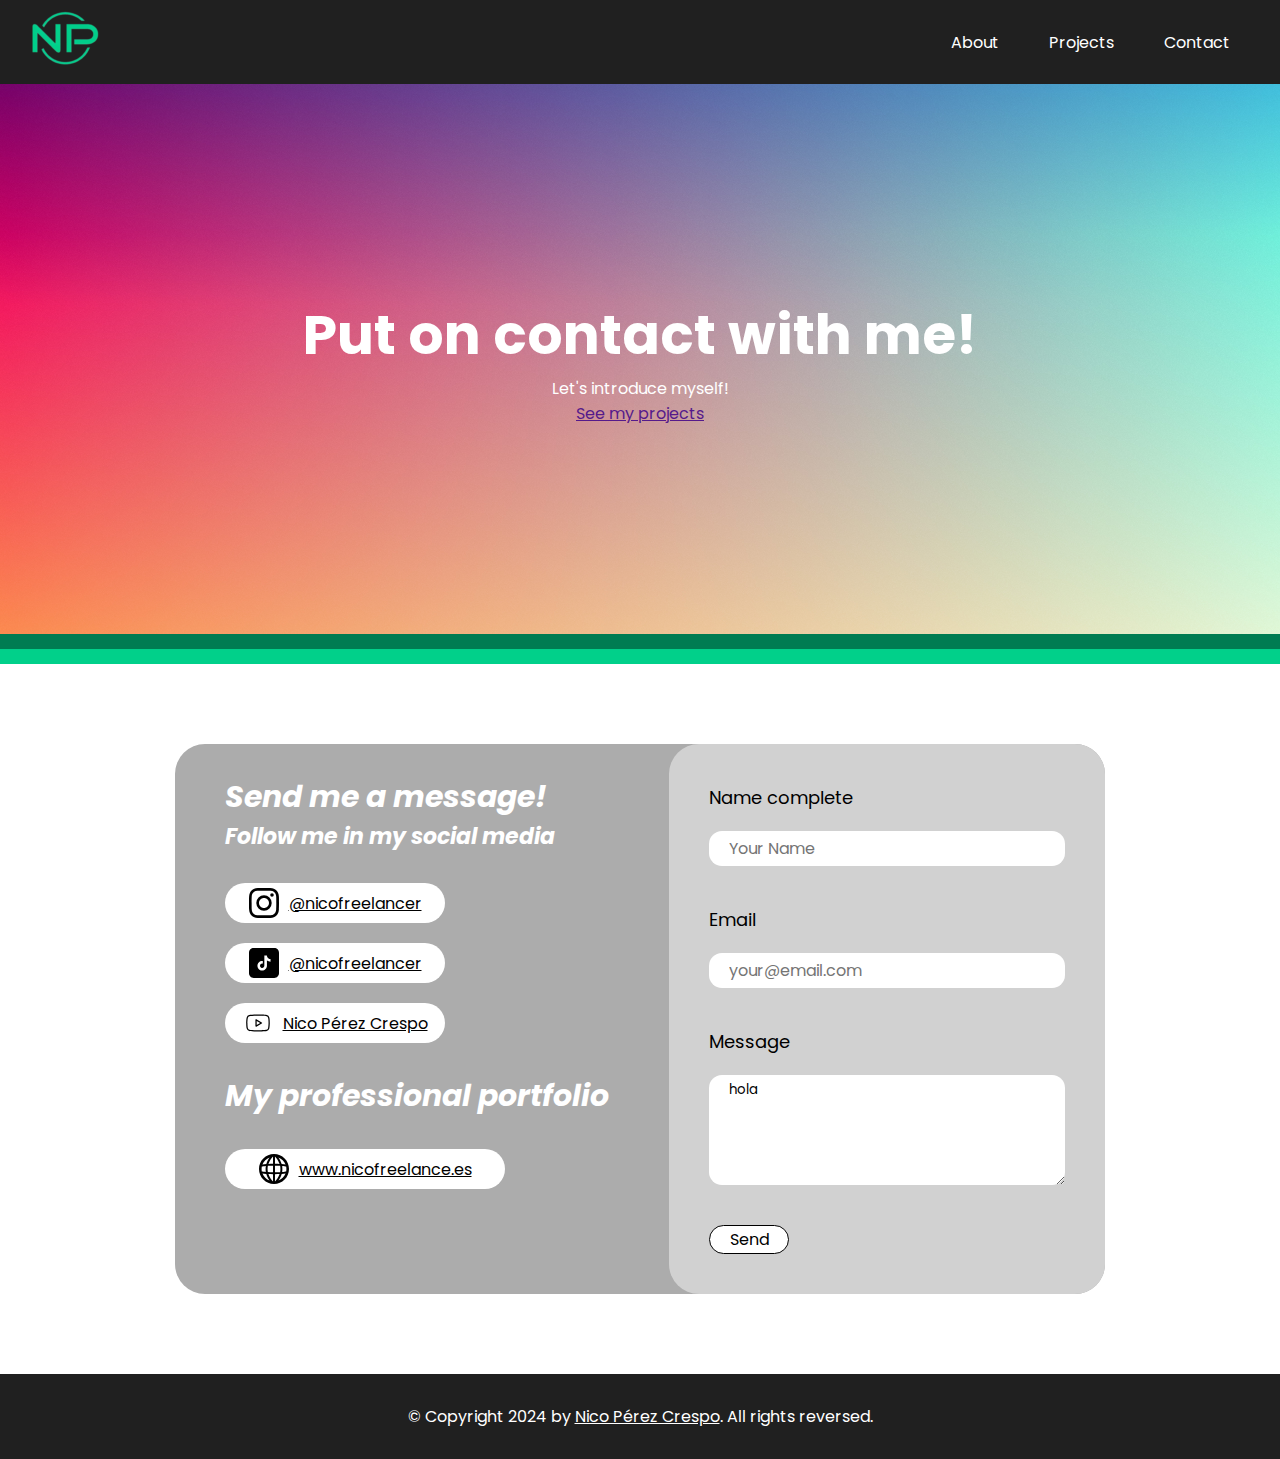
==== html/contact.html @ a0541262 "add contact and project pages" ====
<!DOCTYPE html>
<html lang="en">
<head>
    <meta charset="UTF-8">
    <meta name="viewport" content="width=device-width, initial-scale=1.0">
    <title>Document</title>
    <link rel="stylesheet" href="../css/style.css">
</head>
<body>
    <header>
        <nav> <!-- constant content-->
            <a href="index.html">
                <img src="../images/logo.png" alt="logo">
            </a>
            <ul class="elements-list">                
                <li><a class="nav-element" href="index.html#main">About</a></li>
                <li><a class="nav-element" href="projects.html">Projects</a></li>
                <li><a class="nav-element" href="contact.html">Contact</a></li>
            </ul>
        </nav>
        <div class="banner">
            <h1 class="main-title">Put on contact with me!</h1>
            <p class="main-description">Let's introduce myself!</p>
            <a href="">See my projects</a>
        </div>
    </header>
    <main>
        <div id="form-container">
            <div id="social-container">
                <h3 class="form-subtitle">Send me a message!</h3>
                <h3 id="social-title">Follow me in my social media</h3>
                <div class="rrss-list-container">
                    <a href="https://www.instagram.com/nicofreelancer/" class="rrss-section">
                        <img class="icon" src="../images/instagram.svg" alt="" srcset="">
                        <p>@nicofreelancer</p>
                    </a> 
                    <a href="https://www.instagram.com/nicofreelancer/" class="rrss-section">
                        <img class="icon" src="../images/tik-tok.svg" alt="" srcset="">
                        <p>@nicofreelancer</p>
                    </a> 
                    <a href="https://www.instagram.com/nicofreelancer/" class="rrss-section">
                        <img class="icon" src="../images/you-tube.svg" alt="" srcset="">
                        <p>Nico Pérez Crespo</p>
                    </a> 
                </div>
                <h3 class="form-subtitle">My professional portfolio</h3>
                <div class="rrss-list-container">
                    <a id="my-web" href="https://www.instagram.com/nicofreelancer/" class="rrss-section">
                        <img class="icon" src="../images/web.svg" alt="" srcset="">
                        <p>www.nicofreelance.es</p>
                    </a> 
                </div>
            </div>
            <form>
                <div class="contact-field">
                    <label for="name">Name complete</label>
                    <input class="field" id="name" type="text" placeholder="Your Name">
                </div>
                <div class="contact-field">
                    <label for="mail">Email</label>
                    <input class="field" id="mail" type="email" placeholder="your@email.com">
                </div>
                <div class="contact-field">
                    <label for="message">Message</label>
                    <textarea class="field" id="message" type="textarea" placeholder="Your message...">hola</textarea>
                </div>
                
                
                <input type="submit" id="btn-submit" value="Send">
            </form>
        </div>
        
        
    </main>
    <footer> <!-- constant content-->
        <p class="footer-text">
            © Copyright 2024 by <a href="https://nicofreelance.es/" class="footer-link">Nico Pérez Crespo</a>. All rights reversed.
        </p>
    </footer>
</body>
</html>
---- css/style.css ----
@import url('https://fonts.googleapis.com/css2?family=Poppins:ital,wght@0,100;0,200;0,300;0,400;0,500;0,600;0,700;0,800;0,900;1,100;1,200;1,300;1,400;1,500;1,600;1,700;1,800;1,900&display=swap');

/* global styles */
*{
    margin: 0;
    font-family: poppins;
}

h3{
    font-size: 35px;
    font-style: italic;
}

/* navigator styles */
nav{
    padding-left: 20px;
    display: flex;
    align-items: center;
    background-color: rgb(32, 32, 32);
}

.elements-list{
    display: flex;
    gap: 50px;
    position: absolute;
    right: 50px;
    list-style: none;
}

.nav-element{
    color: white;
    text-decoration: none;
}

.nav-element:hover{
    color: #01d08a;
    text-decoration: underline;
}

/* header styles */
.banner {
    background-image: url("../images/banner.jpg");
    background-size: cover;
    background-position: center;
    padding: 50px;
    display: flex;
    flex-direction: column;
    align-items: center;
    text-align: center;
    height: 50vh;
    justify-content: center;
}

.main-title{
    color: white;
    font-size: 50px;  
}

.main-description{
    color: white;
}

#about-me-subtitle{
    text-shadow: 2px 2px 5px #01d08a;
}


/* footer styles */
footer{
    background-color: rgb(32, 32, 32);
    padding: 30px;
}

.footer-text{
    color: white;
    text-align: center;
}

.footer-link{
    color: white;
}



/* responsive styles */
/* mobile phone */
@media screen and (max-width:600px){
    .main-title{
        font-size: 35px;
    }
    .banner{
        height: 20vh;
    }
    .footer-text{
        font-size: 13px;
    }
    .elements-list{
        gap: 28px;
        right: 30px;
    }
    main{
        padding: 30px;
        flex-direction: column;
    }
    #img-me{
        margin-top: 30px;
        width: 350px;
    }
    #biography{
        font-size: 14px;
    }
    h3{
        font-size: 28px;
    }
    #form-container{
        flex-direction: column;
        padding-left: 0px;
        padding-top: 30px;
    }
}

/* tablet */
@media screen and (min-width:600px) and  (max-width:1200px)  {
    main{
        padding: 30px 40px;
        gap: 40px;
    }
    #img-me{
        width: 300px;
    }
    #biography{
        font-size: 15px;
    }
    h3{
        font-size: 28px;
    }
    #form-container{
        padding-left: 20px;
    }
}

/* pc */
@media screen and (min-width:1200px)  {
    main{
        padding: 80px 150px;
        gap: 70px;

    }
    #img-me{
        width: 500px;
    }
    #biography{
        font-size: 20px;
    }
    label{
        font-size: 18px;
    }
    input{
        font-size: 16px;
    }
    #form-container{
        padding-left: 20px;
    }
    .main-title{
        font-size: 55px;
    }
}

#biography{
    margin-top: 20px;
}


/* main styles */
main{
    border-top: 30px groove #01d08a;
    display: flex;
    justify-content: center;
    align-items: center;
}

#img-me{
    border-radius: 100%;
}

/* contact styles */
#form-container{
    background-color: rgb(172, 172, 172);
    display: flex;
    gap: 30px;
    border-radius: 30px;
    justify-content: center;
}
form{
    display: flex;
    flex-direction: column;
    gap: 40px;
    background-color: rgb(209, 209, 209);
    padding: 40px;
    border-radius: 30px;
}

.form-subtitle{
    color: white;
    font-size: 30px;
}

.contact-field{
    display: flex;
    flex-direction: column;
    gap: 20px;
}

#social-container{
    padding: 30px;
}

.field{
    border-radius: 13px;
    background-color: rgb(255, 255, 255);
    border: none;
    padding: 5px 20px;
}

#message{
    height: 100px;
}
#social-title{
    color: white;
    font-size: 22px;
}

#btn-submit{
    width: 80px;
    background-color: white;
    border-radius: 20px;
    border: 1px solid black;
}

#btn-submit:hover{
    background-color: rgb(61, 61, 61);
    color: white;
    cursor: pointer;
    transition-duration: 0.2s;
}

.rrss-list-container{
    margin-top: 30px;
    margin-bottom: 30px;
    gap: 20px;
    display: flex;
    flex-direction: column;
}

.icon{
    width: 30px;
}

.rrss-section{
    display: flex;
    gap: 10px;
    align-items: center;
    color:black;
    background-color: white;
    width: 190px;
    padding: 5px 15px;
    border-radius: 20px;
    justify-content: center;
}

#my-web{
    width: 250px;
}

.rrss-section:hover{
    background-color: rgb(223, 223, 223);
}
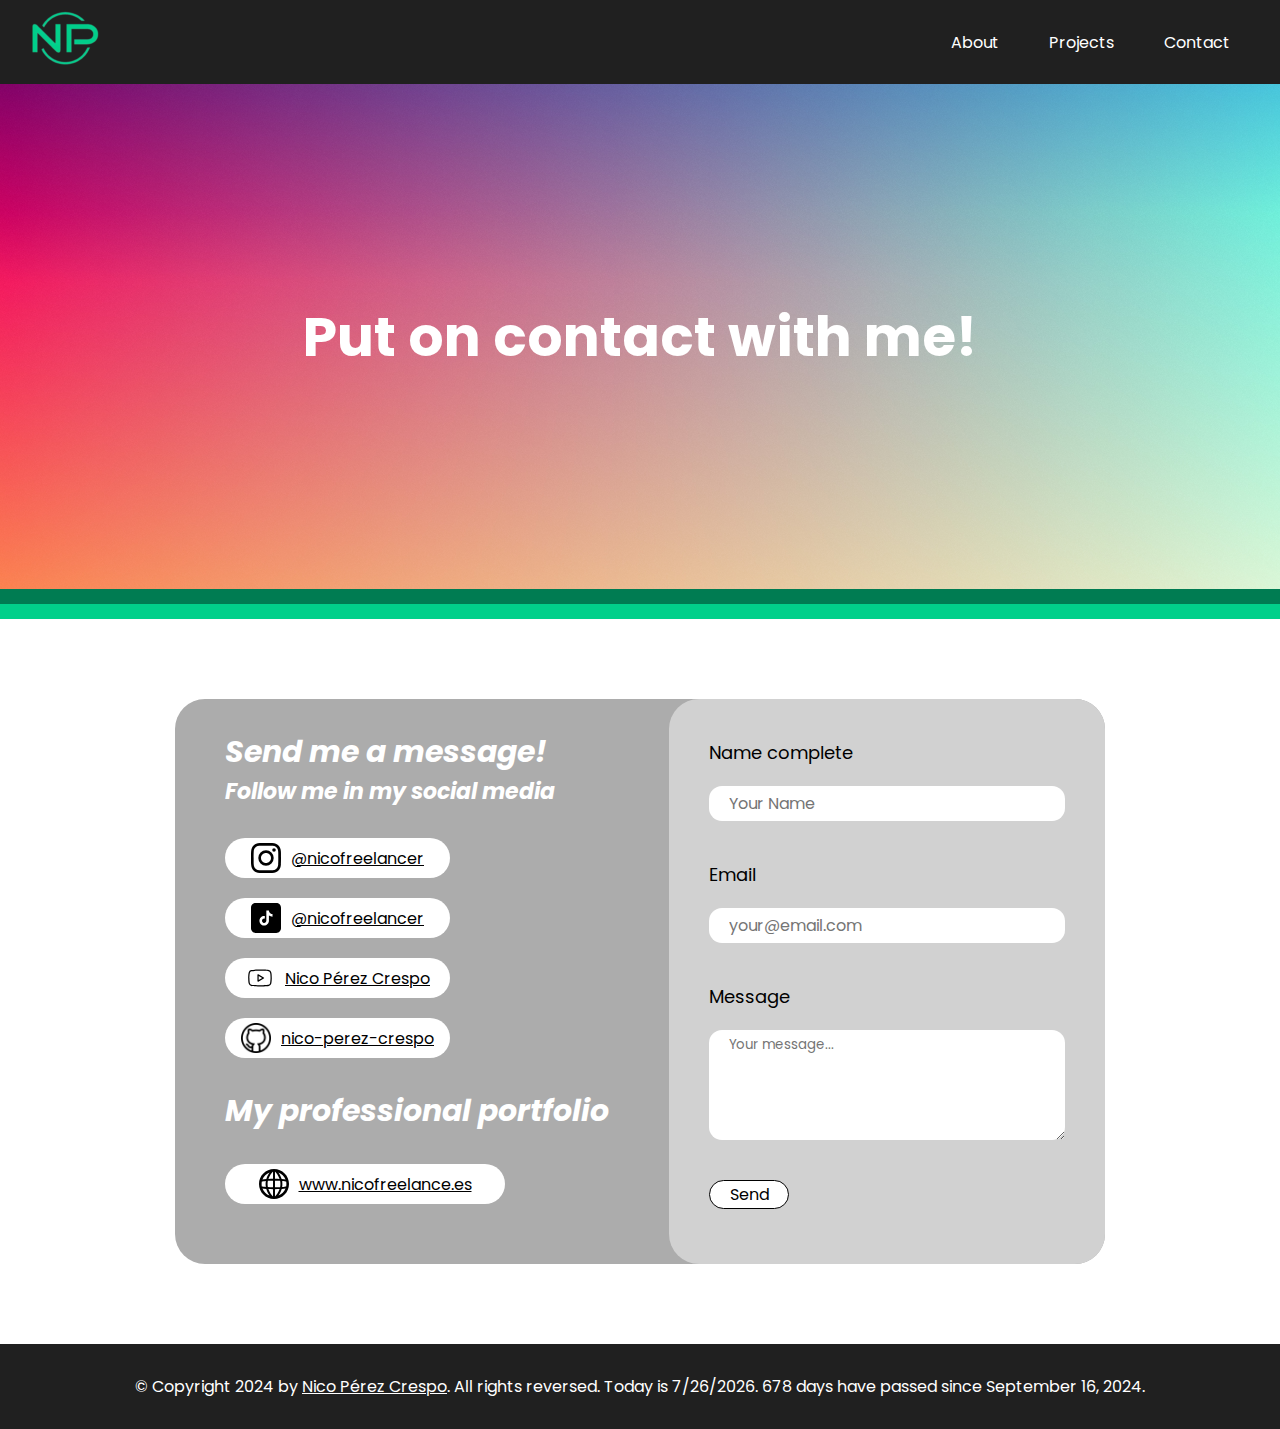
==== commit ae52f079: "new pages and content added" ====
--- a/html/contact.html
+++ b/html/contact.html
@@ -3,8 +3,10 @@
 <head>
     <meta charset="UTF-8">
     <meta name="viewport" content="width=device-width, initial-scale=1.0">
-    <title>Document</title>
+    <title>Contact | Nico Pérez</title>
     <link rel="stylesheet" href="../css/style.css">
+    <link rel="shortcut icon" href="../images/logo.png"  type="image/x-icon">
+    <script src="../js/script.js"></script>
 </head>
 <body>
     <header>
@@ -12,6 +14,7 @@
             <a href="index.html">
                 <img src="../images/logo.png" alt="logo">
             </a>
+            <p id="watch"></p>
             <ul class="elements-list">                
                 <li><a class="nav-element" href="index.html#main">About</a></li>
                 <li><a class="nav-element" href="projects.html">Projects</a></li>
@@ -20,8 +23,6 @@
         </nav>
         <div class="banner">
             <h1 class="main-title">Put on contact with me!</h1>
-            <p class="main-description">Let's introduce myself!</p>
-            <a href="">See my projects</a>
         </div>
     </header>
     <main>
@@ -34,24 +35,28 @@
                         <img class="icon" src="../images/instagram.svg" alt="" srcset="">
                         <p>@nicofreelancer</p>
                     </a> 
-                    <a href="https://www.instagram.com/nicofreelancer/" class="rrss-section">
+                    <a href="https://www.tiktok.com/@nicofreelancer" class="rrss-section">
                         <img class="icon" src="../images/tik-tok.svg" alt="" srcset="">
                         <p>@nicofreelancer</p>
                     </a> 
-                    <a href="https://www.instagram.com/nicofreelancer/" class="rrss-section">
+                    <a href="https://www.youtube.com/@nicoperezcrespo3516" class="rrss-section">
                         <img class="icon" src="../images/you-tube.svg" alt="" srcset="">
                         <p>Nico Pérez Crespo</p>
+                    </a> 
+                    <a href="https://github.com/nico-perez-crespo" class="rrss-section">
+                        <img class="icon" src="../images/github.png" alt="" srcset="">
+                        <p>nico-perez-crespo</p>
                     </a> 
                 </div>
                 <h3 class="form-subtitle">My professional portfolio</h3>
                 <div class="rrss-list-container">
-                    <a id="my-web" href="https://www.instagram.com/nicofreelancer/" class="rrss-section">
+                    <a id="my-web" href="https://nicofreelance.es/" class="rrss-section">
                         <img class="icon" src="../images/web.svg" alt="" srcset="">
                         <p>www.nicofreelance.es</p>
                     </a> 
                 </div>
             </div>
-            <form>
+            <form action="mailto:nicolas_perezcrespo@iescarlesvallbona.cat">
                 <div class="contact-field">
                     <label for="name">Name complete</label>
                     <input class="field" id="name" type="text" placeholder="Your Name">
@@ -62,18 +67,15 @@
                 </div>
                 <div class="contact-field">
                     <label for="message">Message</label>
-                    <textarea class="field" id="message" type="textarea" placeholder="Your message...">hola</textarea>
+                    <textarea class="field" id="message" type="textarea" placeholder="Your message..."></textarea>
                 </div>
-                
-                
                 <input type="submit" id="btn-submit" value="Send">
             </form>
         </div>
-        
-        
     </main>
-    <footer> <!-- constant content-->
-        <p class="footer-text">
+    <footer> 
+        <!-- Constant content -->
+        <p class="footer-text" id="dynamic-footer">
             © Copyright 2024 by <a href="https://nicofreelance.es/" class="footer-link">Nico Pérez Crespo</a>. All rights reversed.
         </p>
     </footer>
--- a/css/style.css
+++ b/css/style.css
@@ -12,6 +12,14 @@
 }
 
 /* navigator styles */
+#watch{
+    color: white;
+    font-weight: bold;
+    margin-left: 5px;
+    pointer-events: none;
+    border-bottom: 1px solid #01d08a;
+}
+
 nav{
     padding-left: 20px;
     display: flex;
@@ -44,10 +52,11 @@
     background-position: center;
     padding: 50px;
     display: flex;
+    gap: 10px;
     flex-direction: column;
     align-items: center;
     text-align: center;
-    height: 50vh;
+    height: 45vh;
     justify-content: center;
 }
 
@@ -56,9 +65,16 @@
     font-size: 50px;  
 }
 
-.main-description{
-    color: white;
-}
+.see-projects{
+    color: white;
+    font-size: 20px;
+    
+}
+.see-projects:hover{
+    color: #e4e4e4;
+}
+
+
 
 #about-me-subtitle{
     text-shadow: 2px 2px 5px #01d08a;
@@ -95,7 +111,7 @@
         font-size: 13px;
     }
     .elements-list{
-        gap: 28px;
+        gap: 18px;
         right: 30px;
     }
     main{
@@ -179,6 +195,67 @@
     align-items: center;
 }
 
+.about-container{
+    display: flex;
+}
+#main{
+    flex-direction: column;
+    align-items: center;
+    justify-content: center;
+}
+
+.technologies{
+    display: flex;
+    gap: 30px;
+    flex-wrap: wrap;
+}
+
+.technologies-container{
+    display: flex;
+    flex-direction: column;
+    width: 100%;
+    gap: 40px;
+    background-color: #e4e4e4;
+    border-left: 31px solid #01d08a;
+    border-right: 31px solid #01d08a;
+    padding: 30px;
+}
+
+
+.technology{
+    padding: 10px;
+    border-radius: 30px;
+    display: flex;
+    gap: 10px;
+    flex-direction: column;
+    justify-content: center;
+    align-items: center;
+    background-color: rgb(204, 204, 204);
+    text-decoration: none;
+}
+
+.technology-image{
+    width: 100px;
+    height: 100px;
+}
+
+.technology-name{
+    color: black;
+    font-weight: bold;
+}
+
+.technology:hover{
+    translate: 0px -5px;
+    transition-duration: 0.5s;
+    background-color: rgb(211, 211, 211);
+}
+
+.technologies-title{
+    border-bottom: 5px solid #01d08a;
+    max-width: max-content;
+
+}
+
 #img-me{
     border-radius: 100%;
 }
@@ -262,7 +339,7 @@
     align-items: center;
     color:black;
     background-color: white;
-    width: 190px;
+    width: 195px;
     padding: 5px 15px;
     border-radius: 20px;
     justify-content: center;
@@ -274,4 +351,58 @@
 
 .rrss-section:hover{
     background-color: rgb(223, 223, 223);
+}
+
+/* projects styles */
+#projects-general-container{
+    background-color: rgb(58, 58, 58);
+    flex-direction: column;
+    gap: 40px;
+}
+
+.projects-container{
+    background-color: rgb(27, 27, 27);
+    padding: 30px;
+    border-radius: 10px;
+}
+
+
+#projects{
+    display: flex;
+    gap: 80px;
+    justify-content: center;
+    align-items: center;
+    margin-top: 30px;
+    flex-wrap: wrap;
+}
+
+
+.project{
+    background-color: rgb(15, 15, 15);
+    border-radius: 10px;
+    padding: 20px;
+    text-decoration: none;
+    color: aliceblue;
+}
+
+.project:hover{
+    translate: 0px -5px;
+    transition-duration: 0.5s;
+    opacity: 75%;
+}
+
+.project-image{
+    margin-top: 20px;
+    width: 300px;
+}
+
+.project-name{
+    text-decoration: underline;
+    font-size: 30px;
+    text-align: center;
+}
+.subtitle{
+    color: white;
+    font-style: normal;
+    font-size: 35px;
 }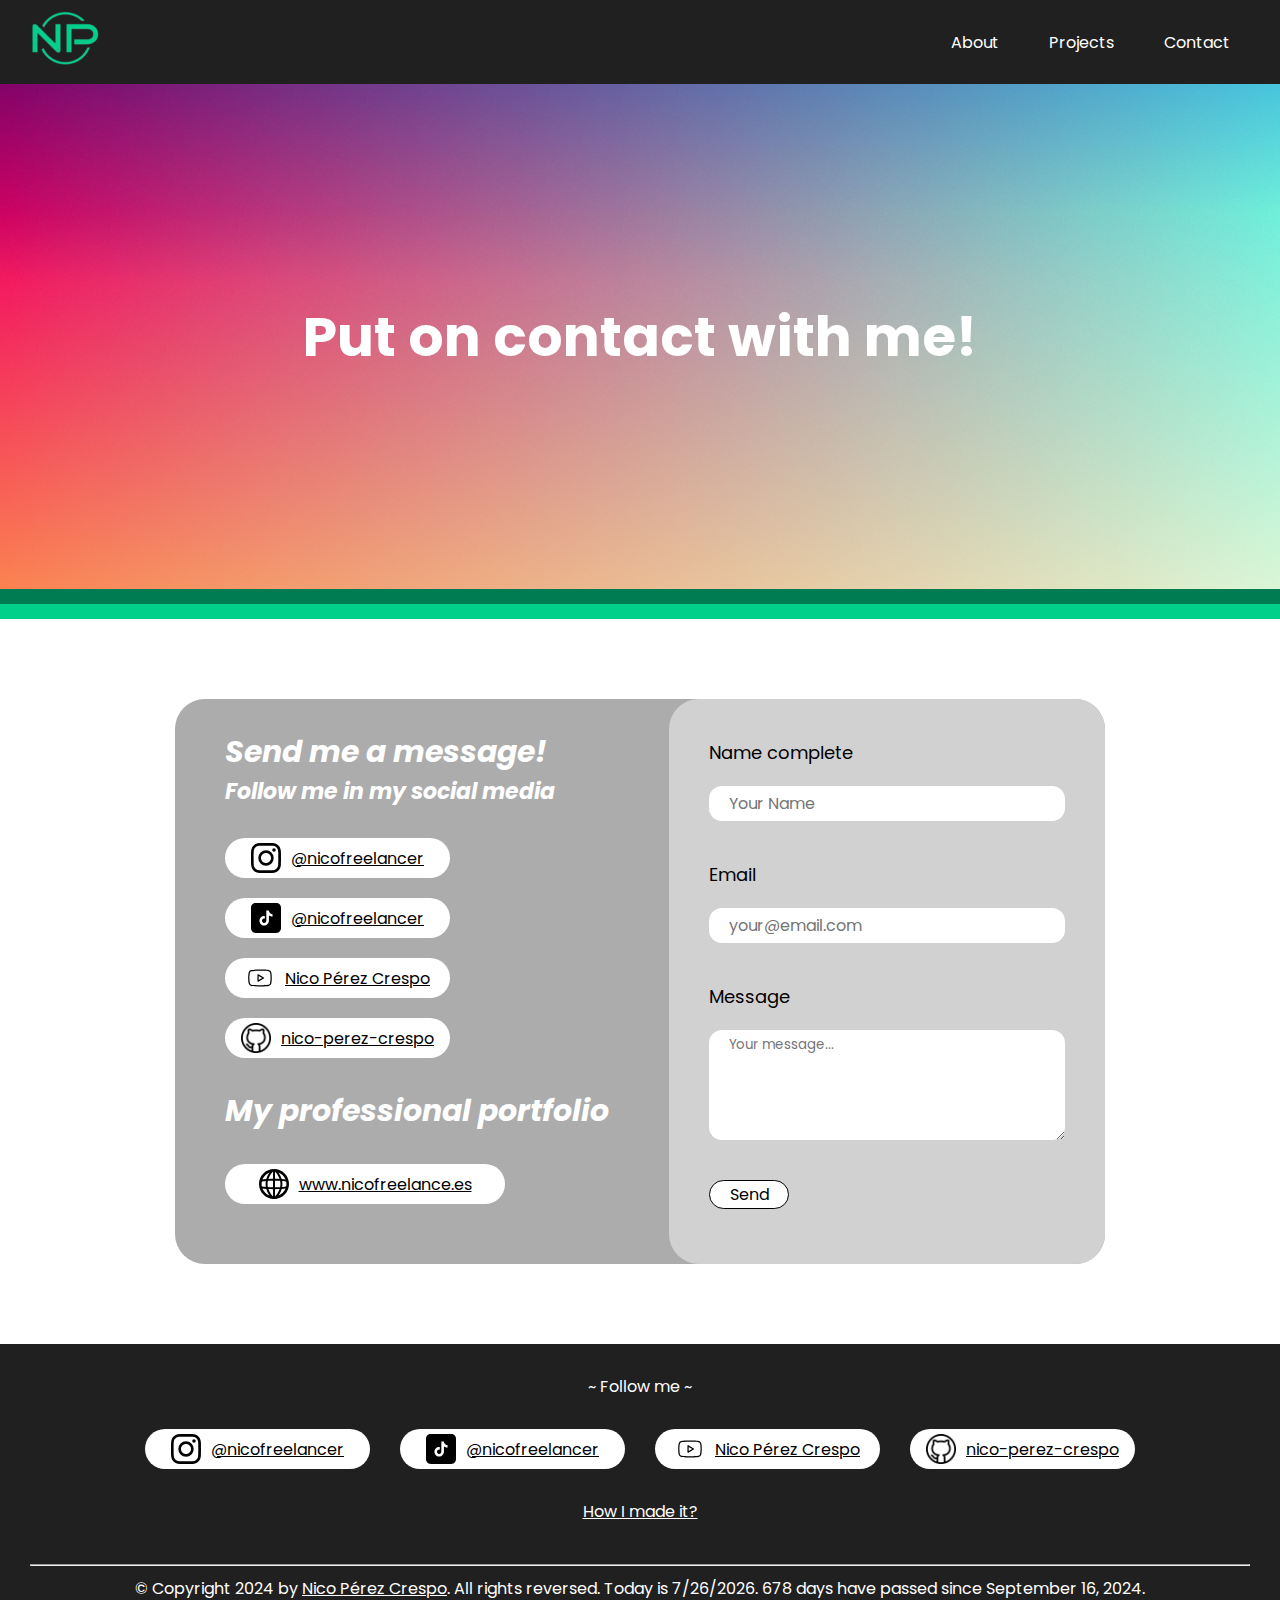
==== commit 8fc66dbe: "add readme file && finish project" ====
--- a/html/contact.html
+++ b/html/contact.html
@@ -75,9 +75,34 @@
     </main>
     <footer> 
         <!-- Constant content -->
-        <p class="footer-text" id="dynamic-footer">
-            © Copyright 2024 by <a href="https://nicofreelance.es/" class="footer-link">Nico Pérez Crespo</a>. All rights reversed.
-        </p>
+        <div class="footer-section">
+            <p class="footer-text">~ Follow me ~</p>
+            <div class="footer-column">
+                <a href="https://www.instagram.com/nicofreelancer/" class="rrss-section">
+                    <img class="icon" src="../images/instagram.svg" alt="" srcset="">
+                    <p>@nicofreelancer</p>
+                </a> 
+                <a href="https://www.tiktok.com/@nicofreelancer" class="rrss-section">
+                    <img class="icon" src="../images/tik-tok.svg" alt="" srcset="">
+                    <p>@nicofreelancer</p>
+                </a> 
+                <a href="https://www.youtube.com/@nicoperezcrespo3516" class="rrss-section">
+                    <img class="icon" src="../images/you-tube.svg" alt="" srcset="">
+                    <p>Nico Pérez Crespo</p>
+                </a> 
+                <a href="https://github.com/nico-perez-crespo" class="rrss-section">
+                    <img class="icon" src="../images/github.png" alt="" srcset="">
+                    <p>nico-perez-crespo</p>
+                </a> 
+            </div>
+            <a href="howmadeit.html" class="footer-link">How I made it?</a>
+        </div>
+        <hr class="separator-line">
+        <div class="footer-section">
+            <p class="footer-text" id="dynamic-footer">
+                © Copyright 2024 by <a href="https://nicofreelance.es/" class="footer-link">Nico Pérez Crespo</a>. All rights reversed.
+            </p>
+        </div>
     </footer>
 </body>
 </html>--- a/css/style.css
+++ b/css/style.css
@@ -89,18 +89,39 @@
 
 .footer-text{
     color: white;
-    text-align: center;
 }
 
 .footer-link{
     color: white;
 }
 
-
+.test{
+    border-bottom: 1px solid gray;
+    margin-bottom: 40px;
+}
+.separator-line{
+    margin-top: 40px;
+    margin-bottom: 10px;
+}
+.footer-section{
+    justify-content: center;
+    align-items: center;
+    display: flex;
+    flex-direction: column;
+    gap: 30px;
+}
+.footer-column{
+    padding: 0px 20px;
+    display: flex;
+    gap: 30px;
+    flex-wrap: wrap;
+    justify-content: center;
+    align-items: center;
+}
 
 /* responsive styles */
 /* mobile phone */
-@media screen and (max-width:600px){
+@media screen and (max-width:500px){
     .main-title{
         font-size: 35px;
     }
@@ -117,6 +138,27 @@
     main{
         padding: 30px;
         flex-direction: column;
+    }
+    .about-container{
+        flex-direction: column;
+    }
+
+    .technology-image{
+        width: 150px;
+        height: 150px;
+    }
+    .subtitle{
+        font-size: 25px;
+        text-align: center;
+    }
+    .project-name{
+        font-size: 25px;
+    }
+    .project-image{
+        width: 250px;
+    }
+    #projects{
+        gap: 20px;
     }
     #img-me{
         margin-top: 30px;
@@ -136,7 +178,7 @@
 }
 
 /* tablet */
-@media screen and (min-width:600px) and  (max-width:1200px)  {
+@media screen and (min-width:500px) and  (max-width:1200px)  {
     main{
         padding: 30px 40px;
         gap: 40px;
@@ -152,6 +194,16 @@
     }
     #form-container{
         padding-left: 20px;
+    }
+    .technology-image{
+        width: 100px;
+        height: 100px;
+    }
+    .project-image{
+        width: 200px;
+    }
+    #projects{
+        gap: 70px;
     }
 }
 
@@ -179,6 +231,19 @@
     }
     .main-title{
         font-size: 55px;
+    }
+    .technology-image{
+        width: 100px;
+        height: 100px;
+    }
+    .subtitle{
+        font-size: 35px;
+    }
+    .project-image{
+        width: 300px;
+    }
+    #projects{
+        gap: 80px;
     }
 }
 
@@ -234,10 +299,6 @@
     text-decoration: none;
 }
 
-.technology-image{
-    width: 100px;
-    height: 100px;
-}
 
 .technology-name{
     color: black;
@@ -369,7 +430,6 @@
 
 #projects{
     display: flex;
-    gap: 80px;
     justify-content: center;
     align-items: center;
     margin-top: 30px;
@@ -383,6 +443,7 @@
     padding: 20px;
     text-decoration: none;
     color: aliceblue;
+    text-align: center;
 }
 
 .project:hover{
@@ -393,16 +454,51 @@
 
 .project-image{
     margin-top: 20px;
-    width: 300px;
 }
 
 .project-name{
     text-decoration: underline;
-    font-size: 30px;
     text-align: center;
 }
 .subtitle{
     color: white;
     font-style: normal;
-    font-size: 35px;
+}
+
+/* how I made it */
+.content-section {
+    margin: 2rem auto;
+    max-width: 800px;
+    padding: 1rem;
+    background-color: #f9f9f9;
+    border-radius: 8px;
+    box-shadow: 0 4px 6px rgba(0, 0, 0, 0.1);
+}
+
+.section-title {
+    font-size: 2rem;
+    color: #333;
+    text-align: center;
+    margin-bottom: 1rem;
+}
+
+.sub-section-title {
+    font-size: 1.5rem;
+    color: #555;
+    margin-top: 1.5rem;
+}
+
+.section-text {
+    font-size: 1rem;
+    color: #666;
+    line-height: 1.6;
+}
+
+strong {
+    color: #000;
+}
+
+em {
+    font-style: italic;
+    color: #0073e6;
 }